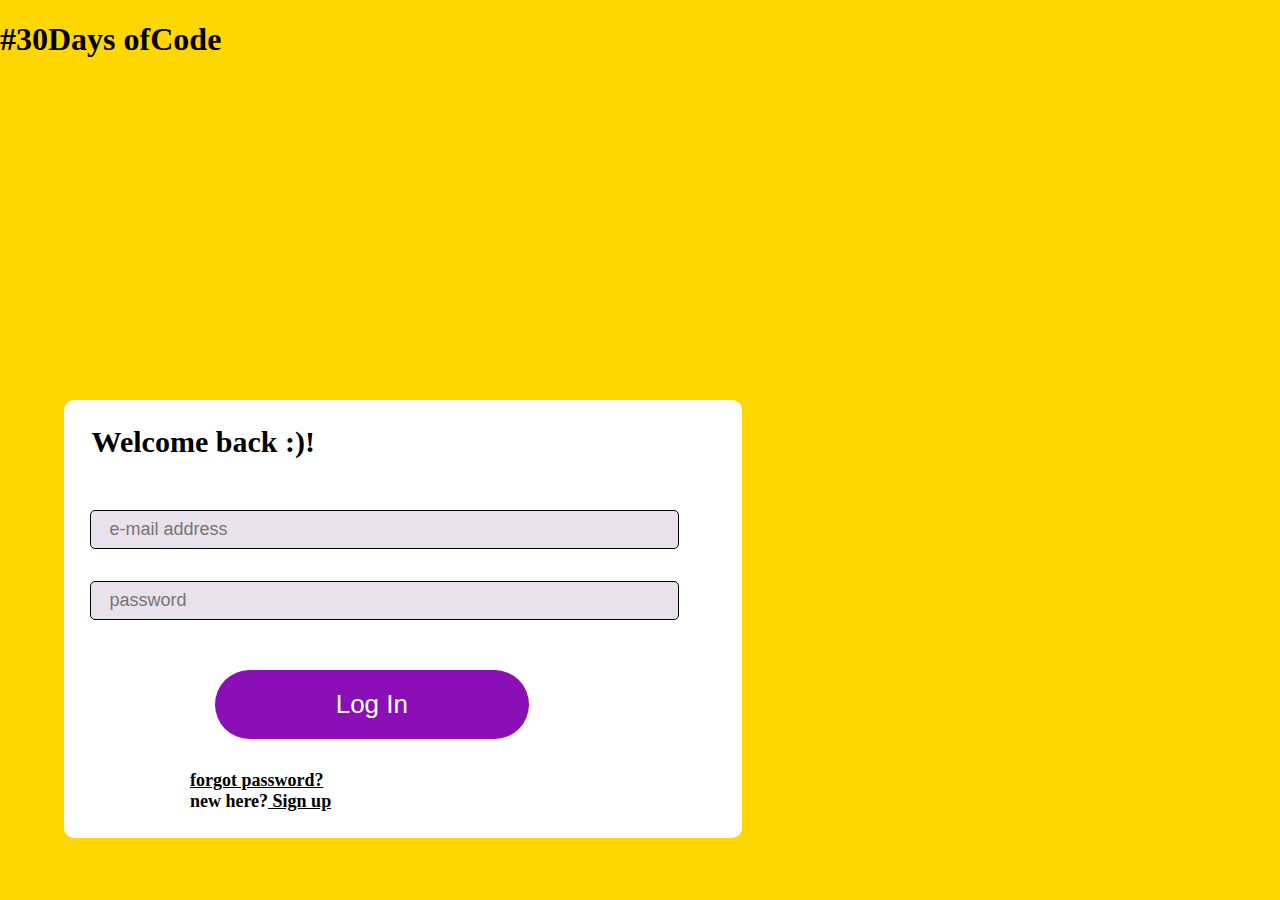
==== login.html @ 3612048c "Add files via upload" ====
<!DOCTYPE html>
<html>
<head>
	<title>Day 30 last project</title>
	<link rel="stylesheet" type="text/css" href="figma.css">
</head>
<body>
	<div>
		<h1>#30Days ofCode</h1>
	</div>
	<div>
		<form>
			<legend>Welcome back :)!</legend>
			<input type="mail" name="mail" placeholder="e-mail address">
			<input type="password" name="password" placeholder="password">
			<input type="submit" name="submit" value="Log In" class="submit">
			<h5><a href="#">forgot password?</a><br>new here?<a href="figma.html"> Sign up</a></h5>
		</form>
	</div>
</body>
</html>
---- figma.css ----
/*for the red - FC7453
for the blue - 3CAFFF
for the light purple - CB37FF
for the darker purple - 8B0FB7
for the shade of green - 9AB22C
for the shade of orange - F5921C
for the input background - */
* {
	box-sizing: border-box;
}
body {
	width: 100%;
	margin: 0;
	padding: 0;
	background: gold;
}
.track-li img {
	width: 25%;
	float: left;
	margin: 3%;
}
i {
	position: absolute;
	color: #641685;
	font-size: 18px;
	display: inline block;
	width: auto;
 margin-top: 8px;
	margin-left: -30px;
}
a {
	color: black;
}
@media (min-width: 850px) {
	.nav {
		width: 100%;
		margin: 0;
		height: 55px;
		padding-top: 1%;
		background: white;
		box-shadow: 0px -4px 20px black;
	}
	.mobile-design {
		display: none;
	}
	.nav img {
		width: 3%;
	}
	.img1 {
		display: inline;
		width: 4%;
		top: 1%;
		margin: -0.5% 2% 2% 4%;
	}
	.img2 {
		display: inline;
		width: 2.5%;
		margin: -3% 1% 2% 0;
	}
	.nav > h1 {
		width: 87%;
		float: right;
		margin: 0;
	}
	.sp {
		display: inline;
		color: #FF2828;
		font-size: 20px;
		float: right;
		vertical-align: center;
		margin-right: 4%;
	}
	.sp-1 {
		color: #641685;
		font-size: 20px;
		float: left;
		margin-top: 0;
		vertical-align: center;
	}
	.sp1 {
		color: #3CAFFF;
	}
	.sp2 {
 	 	color: #A569BD;
 	}
 	.sp3 {
 	 	color: #313434;
 	}
 	.sp4 {
 	 	color: #71A231;
 	}
 	.sp5 {
 	 	color: #FF2828;
 	}
 	.sp6 {
 	 	color: #F39C12;
 	}
	main {
		width: 100%;
		margin: 0;
		padding: 0;
	}
	.head {
		width: 48%;
		margin: 0;
		float: left;
		padding: 7% 0 0 0;
		line-height: 1.4;
	}
	.h1 {
		font-size: 50px;
		width: 50%;
		color: #641685;
		line-height: 0.8;
		font-weight: 800;
		margin-left: 16%;
	}
	.p {
		width: 75%;
		float: left;
		padding: 2%;
		background: #641685;
		border-radius: 0 25px 25px 0;
		border: 1px solid maroon;

	}
	p {
		width: 60%;
		text-align: right;
		margin-left: 28%;
		color: white;
	}
	.joint {
		width: 52%;
		margin: 0;
		float: right;
	}
	form {
		display: inline-block;
		width: 53%;
		float: left;
		border-radius: 10px;
		margin: 25% 10% 0 5%;
 	 	background: white;
 	 	padding: 2%;
	}
 	legend {
 	 	margin-bottom: 8%;
 	 	font-size: 30px;
 	 	font-weight: 700;
	}
 	input {
 	 	background: #E9E2EC;
 	 	border: 0.5px solid black;
 	 	border-radius: 5px;
 	 	width: 94%;
 	 	height: 36px;
 	 	font-size: 18px;
 	 	padding: 3%;
 	 	margin: 0 0 5% 0;
 	}
 	form > h5 {
 	 	width: 90%;
 	 	margin: 0 1% 0 16%;
 	 	font-size: 18px;
 	}
 	.submit {
 		background: #8B0FB7;
 		border: none;
 		width: 50%;
 		font-size: 26px;
 		color: white;
 		margin-top: 3%;
 		margin-left: 20%;
 		height: 36%;
 		border-radius: 120px;
 	}
 	.track {
		display: inline;
		margin-top: 10%;
		width: 30%;
		float: right;
		background: transparent;
 		float: right;
	}
 	.track h3 {
 		font-size: 30px;
 	}
 	.track-li {
 		color: white;
 		width: 100%;
 		float: right;
 		margin-bottom: 8%;
 		height: 80px;
 		padding: 3%;
 		vertical-align: center;
 		font-size: 20px;
 		text-align: right;
 		clear: right;
 		border-radius: 20px 0 0 20px;
 	}
 	.list1 {
 	 	background: #3CAFFF;
 	}
 	.list2 {
 	 	background: #A569BD;
 	}
 	.list3 {
 	 	background: #313434;
 	}
 	.list4 {
 	 	background: #71A231;
 	}
 	.list5 {
 	 	background: #FF2828;
 	}
 	.list6 {
 	 	background: #F39C12;
 	}
}
@media (max-width: 768px) {
	.nav {
		width: 100%;
		margin: 0;
		height: 55px;
		padding-top: 1%;
		background: white;
		box-shadow: 0px -4px 20px black;
	}
	.mobile-design {
		display: none;
	}
	.nav img {
		width: 3%;
	}
	.img1 {
		display: inline;
		width: 5%;
		top: 1%;
		margin: -0.5% 2% 2% 4%;
	}
	.img2 {
		display: inline;
		width: 3%;
		margin: -3% 1% 2% 0;
	}
	.nav > h1 {
		width: 87%;
		float: right;
		margin: 0;
	}
	.sp {
		display: inline;
		color: #FF2828;
		font-size: 20px;
		float: right;
		vertical-align: center;
		margin-right: 4%;
	}
	.sp-1 {
		color: #641685;
		font-size: 20px;
		float: left;
		margin-top: 0;
		vertical-align: center;
	}
	.sp1 {
		color: #3CAFFF;
	}
	.sp2 {
 	 	color: #A569BD;
 	}
 	.sp3 {
 	 	color: #313434;
 	}
 	.sp4 {
 	 	color: #71A231;
 	}
 	.sp5 {
 	 	color: #FF2828;
 	}
 	.sp6 {
 	 	color: #F39C12;
 	}
	main {
		width: 100%;
		margin: 0;
		padding: 0;
	}
	.head {
		width: 100%;
		margin: 0;
		float: left;
		padding: 7% 0 0 0;
		line-height: 1.4;
	}
	.h1 {
		font-size: 50px;
		width: 90%;
		color: #641685;
		line-height: 0.8;
		font-weight: 800;
		margin-left: 16%;
	}
	.p {
		width: 75%;
		float: left;
		padding: 2%;
		background: #641685;
		border-radius: 0 25px 25px 0;
		border: 1px solid maroon;

	}
	p {
		width: 60%;
		text-align: right;
		margin-left: 28%;
		color: white;
	}
	.joint {
		width: 100%;
		margin: 0;
		float: right;
	}
	form {
		display: block;
		width: 90%;
		float: left;
		border-radius: 10px;
		margin: 5% 10% 0 5%;
 	 	background: white;
 	 	padding: 2%;
	}
 	legend {
 	 	margin-bottom: 8%;
 	 	font-size: 30px;
 	 	font-weight: 700;
	}
 	input {
 	 	background: #E9E2EC;
 	 	border: 0.5px solid black;
 	 	border-radius: 5px;
 	 	width: 90%;
 	 	height: 36px;
 	 	font-size: 18px;
 	 	padding: 3%;
 	 	margin: 0 auto 5% 0;
 	}
 	form > h5 {
 	 	width: 90%;
 	 	margin: 0 1% 0 16%;
 	 	font-size: 18px;
 	}
 	.submit {
 		background: #8B0FB7;
 		border: none;
 		width: 50%;
 		font-size: 26px;
 		color: white;
 		margin-top: 3%;
 		margin-left: 20%;
 		height: 36%;
 		border-radius: 120px;
 	}
 	.track {
		display: block;
		margin-top: 10%;
		width: 30%;
		float: right;
		background: transparent;
	}
 	.track h3 {
 		font-size: 30px;
 	}
 	.track-li {
 		color: white;
 		width: 100%;
 		float: right;
 		margin-bottom: 8%;
 		height: 80px;
 		padding: 4%;
 		vertical-align: center;
 		font-size: 20px;
 		text-align: right;
 		border-radius: 20px 0 0 20px;
 	}
 	.list1 {
 	 	background: #3CAFFF;
 	}
 	.list2 {
 	 	background: #A569BD;
 	}
 	.list3 {
 	 	background: #313434;
 	}
 	.list4 {
 	 	background: #71A231;
 	}
 	.list5 {
 	 	background: #FF2828;
 	}
 	.list6 {
 	 	background: #F39C12;
 	}
}
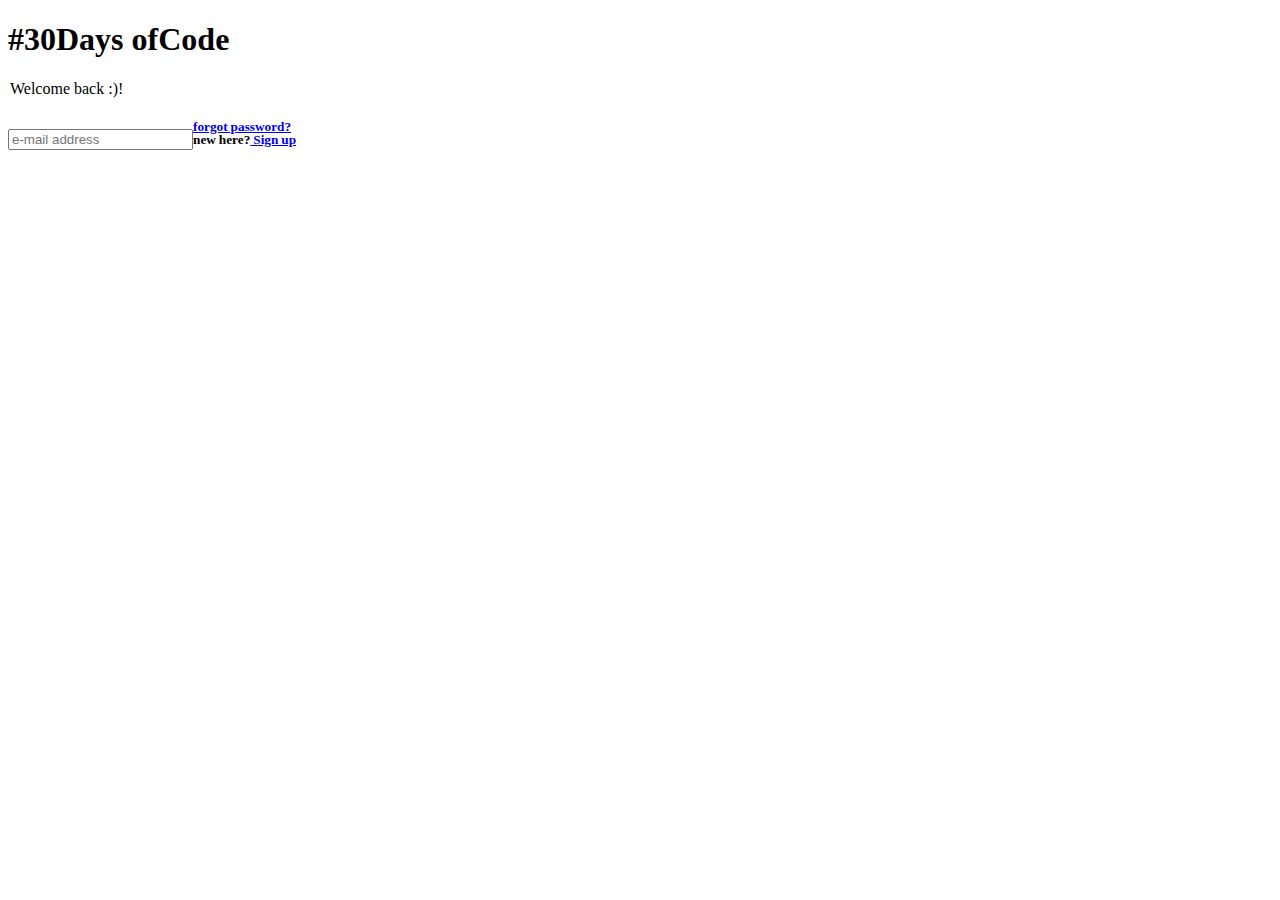
==== commit 30734a2f: "Update login.html" ====
--- a/login.html
+++ b/login.html
@@ -2,20 +2,21 @@
 <html>
 <head>
 	<title>Day 30 last project</title>
-	<link rel="stylesheet" type="text/css" href="figma.css">
+        <link rel="stylesheet" type="text/css" href="index.css">
+        <link rel="stylesheet" href="https://cdnjs.cloudflare.com/ajax/libs/font-awesome/4.7.0/css/font-awesome.min.css">
 </head>
 <body>
 	<div>
-		<h1>#30Days ofCode</h1>
+		<h1 class="h1">#30Days ofCode</h1>
 	</div>
 	<div>
 		<form>
 			<legend>Welcome back :)!</legend>
-			<input type="mail" name="mail" placeholder="e-mail address">
-			<input type="password" name="password" placeholder="password">
+			<input type="mail" name="mail" placeholder="e-mail address"><i class="fa fa-envelope></i>
+			<input type="password" name="password" placeholder="password"><I class="fa fa-key></i>
 			<input type="submit" name="submit" value="Log In" class="submit">
 			<h5><a href="#">forgot password?</a><br>new here?<a href="figma.html"> Sign up</a></h5>
 		</form>
 	</div>
 </body>
-</html>+</html>
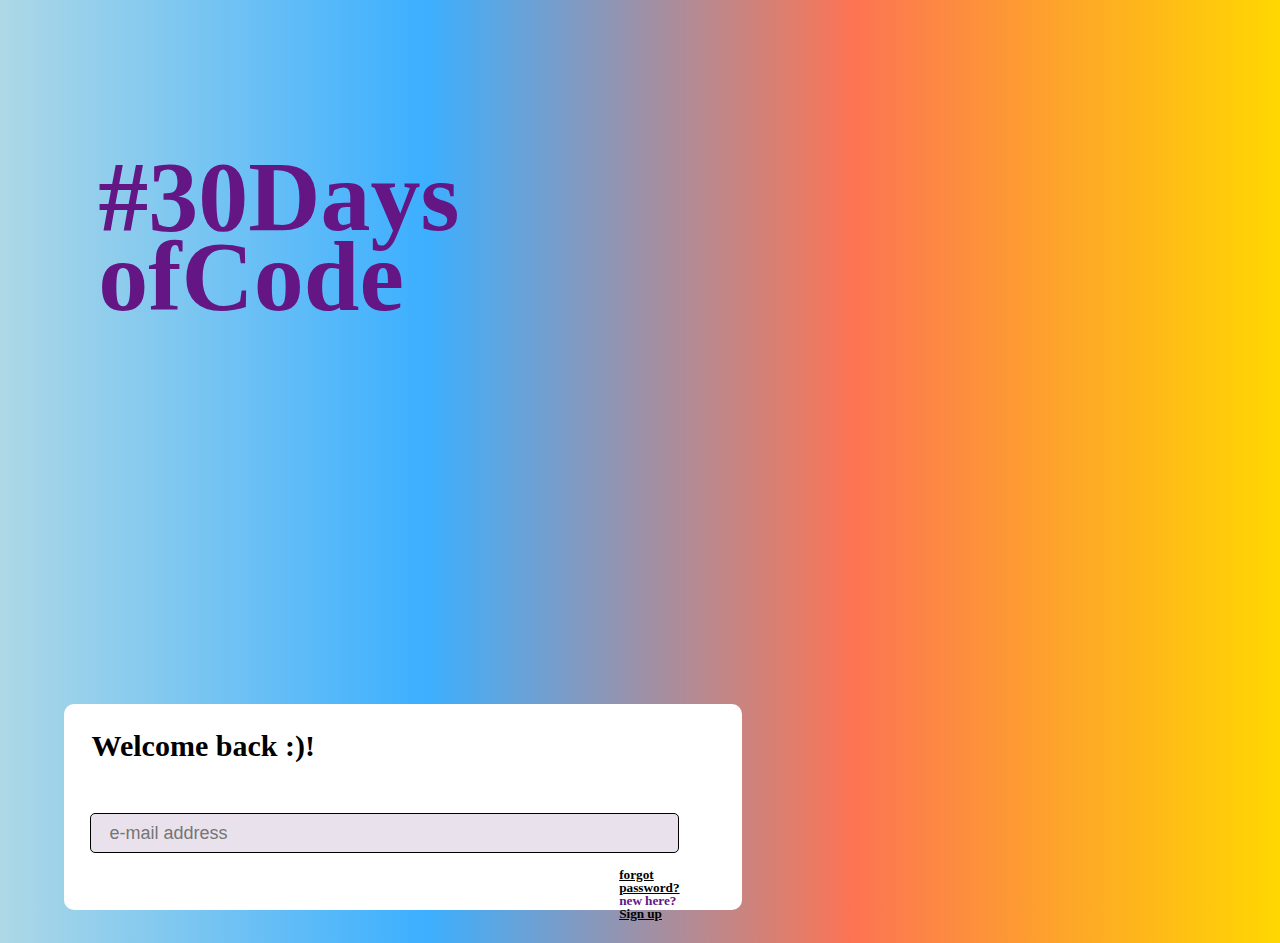
==== commit f05aa18e: "Update login.html" ====
--- a/login.html
+++ b/login.html
@@ -6,15 +6,17 @@
         <link rel="stylesheet" href="https://cdnjs.cloudflare.com/ajax/libs/font-awesome/4.7.0/css/font-awesome.min.css">
 </head>
 <body>
-	<div>
-		<h1 class="h1">#30Days ofCode</h1>
-	</div>
-	<div>
+	<div class="head">
+	 <div class="h1">
+	   <h1>#30Days ofCode</h1>
+	  </div>
+	 </div>
+	<div class="form">
 		<form>
 			<legend>Welcome back :)!</legend>
 			<input type="mail" name="mail" placeholder="e-mail address"><i class="fa fa-envelope></i>
 			<input type="password" name="password" placeholder="password"><I class="fa fa-key></i>
-			<input type="submit" name="submit" value="Log In" class="submit">
+			<input type="submit" name="submit" value="Log In" class="submit"><br>
 			<h5><a href="#">forgot password?</a><br>new here?<a href="figma.html"> Sign up</a></h5>
 		</form>
 	</div>
--- a/index.css
+++ b/index.css
@@ -0,0 +1,408 @@
+/*for the red - FC7453
+for the blue - 3CAFFF
+for the light purple - CB37FF
+for the darker purple - 8B0FB7
+for the shade of green - 9AB22C
+for the shade of orange - F5921C
+for the input background - */
+* {
+	box-sizing: border-box;
+}
+body {
+	width: 100%;
+	margin: 0;
+	padding: 0;
+	background-image: linear-gradient(to right, lightblue, #3CAFFF, #FC7453, gold);
+}
+.track-li {
+	vertical-align: center;
+}
+.track-li img {
+	width: 25%;
+	float: left;
+	margin: 6%;
+}
+i {
+	position: absolute;
+	color: #641685;
+	font-size: 18px;
+	display: inline block;
+	width: auto;
+ margin-top: 8px;
+	margin-left: -30px;
+}
+a {
+	color: black;
+}
+@media (min-width: 850px) {
+	.nav {
+		width: 100%;
+		margin: 0;
+		height: 55px;
+		padding-top: 1%;
+		background: white;
+		box-shadow: 0px -4px 20px black;
+	}
+	.mobile-design {
+		display: none;
+	}
+	.nav img {
+		width: 3%;
+	}
+	.img1 {
+		display: inline;
+		width: 4%;
+		top: 1%;
+		margin: -0.5% 2% 2% 4%;
+	}
+	.img2 {
+		display: inline;
+		width: 2.5%;
+		margin: -3% 1% 2% 0;
+	}
+	.nav > h1 {
+		width: 87%;
+		float: right;
+		margin: 0;
+	}
+	.sp {
+		display: inline;
+		color: #FF2828;
+		font-size: 20px;
+		float: right;
+		vertical-align: center;
+		margin-right: 4%;
+	}
+	.sp-1 {
+		color: #641685;
+		font-size: 20px;
+		float: left;
+		margin-top: 0;
+		vertical-align: center;
+	}
+	.sp1 {
+		color: #3CAFFF;
+	}
+	.sp2 {
+ 	 	color: #A569BD;
+ 	}
+ 	.sp3 {
+ 	 	color: #313434;
+ 	}
+ 	.sp4 {
+ 	 	color: #71A231;
+ 	}
+ 	.sp5 {
+ 	 	color: #FF2828;
+ 	}
+ 	.sp6 {
+ 	 	color: #F39C12;
+ 	}
+	main {
+		width: 100%;
+		margin: 0;
+		padding: 0;
+	}
+	.head {
+		width: 48%;
+		margin: 0;
+		float: left;
+		padding: 7% 0 0 0;
+		line-height: 1.4;
+	}
+	.h1 {
+		font-size: 50px;
+		width: 50%;
+		color: #641685;
+		line-height: 0.8;
+		font-weight: 800;
+		margin-left: 16%;
+	}
+	.p {
+		width: 75%;
+		float: left;
+		padding: 2%;
+		background: #641685;
+		border-radius: 0 25px 25px 0;
+		border: 1px solid maroon;
+
+	}
+	p {
+		width: 60%;
+		text-align: right;
+		margin-left: 28%;
+		color: white;
+	}
+	.joint {
+		width: 52%;
+		margin: 0;
+		float: right;
+	}
+	form {
+		display: inline-block;
+		width: 53%;
+		float: left;
+		border-radius: 10px;
+		margin: 25% 10% 0 5%;
+ 	 	background: white;
+ 	 	padding: 2%;
+	}
+ 	legend {
+ 	 	margin-bottom: 8%;
+ 	 	font-size: 30px;
+ 	 	font-weight: 700;
+	}
+ 	input {
+ 	 	background: #E9E2EC;
+ 	 	border: 0.5px solid black;
+ 	 	border-radius: 5px;
+ 	 	width: 94%;
+ 	 	height: 36px;
+ 	 	font-size: 18px;
+ 	 	padding: 3%;
+ 	 	margin: 0 0 5% 0;
+ 	}
+ 	form > h5 {
+ 	 	width: 90%;
+ 	 	margin: 0 1% 0 16%;
+ 	 	font-size: 18px;
+ 	}
+ 	.submit {
+ 		background: #8B0FB7;
+ 		border: none;
+ 		width: 50%;
+ 		font-size: 26px;
+ 		color: white;
+ 		margin-top: 3%;
+ 		margin-left: 20%;
+ 		height: 36%;
+ 		border-radius: 120px;
+ 	}
+ 	.track {
+		display: inline;
+		margin-top: 10%;
+		width: 30%;
+		float: right;
+		background: transparent;
+ 		float: right;
+	}
+ 	.track h3 {
+ 		font-size: 30px;
+ 	}
+ 	.track-li {
+ 		color: white;
+ 		width: 100%;
+ 		float: right;
+ 		margin-bottom: 8%;
+ 		height: 80px;
+ 		padding: 5%;
+ 		vertical-align: center;
+ 		font-size: 20px;
+ 		text-align: right;
+ 		clear: right;
+ 		border-radius: 20px 0 0 20px;
+ 	}
+ 	.list1 {
+ 	 	background: #3CAFFF;
+ 	}
+ 	.list2 {
+ 	 	background: #A569BD;
+ 	}
+ 	.list3 {
+ 	 	background: #313434;
+ 	}
+ 	.list4 {
+ 	 	background: #71A231;
+ 	}
+ 	.list5 {
+ 	 	background: #FF2828;
+ 	}
+ 	.list6 {
+ 	 	background: #F39C12;
+ 	}
+}
+@media (max-width: 768px) {
+	.nav {
+		width: 100%;
+		margin: 0;
+		height: 55px;
+		padding-top: 1%;
+		background: white;
+		box-shadow: 0px -4px 20px black;
+	}
+	.mobile-design {
+		display: none;
+	}
+	.nav img {
+		width: 3%;
+	}
+	.img1 {
+		display: inline;
+		width: 5%;
+		top: 1%;
+		margin: -0.5% 2% 2% 4%;
+	}
+	.img2 {
+		display: inline;
+		width: 3%;
+		margin: -3% 1% 2% 0;
+	}
+	.nav > h1 {
+		width: 87%;
+		float: right;
+		margin: 0;
+	}
+	.sp {
+		display: inline;
+		color: #FF2828;
+		font-size: 20px;
+		float: right;
+		vertical-align: center;
+		margin-right: 4%;
+	}
+	.sp-1 {
+		color: #641685;
+		font-size: 20px;
+		float: left;
+		margin-top: 0;
+		vertical-align: center;
+	}
+	.sp1 {
+		color: #3CAFFF;
+	}
+	.sp2 {
+ 	 	color: #A569BD;
+ 	}
+ 	.sp3 {
+ 	 	color: #313434;
+ 	}
+ 	.sp4 {
+ 	 	color: #71A231;
+ 	}
+ 	.sp5 {
+ 	 	color: #FF2828;
+ 	}
+ 	.sp6 {
+ 	 	color: #F39C12;
+ 	}
+	main {
+		width: 100%;
+		margin: 0;
+		padding: 0;
+	}
+	.head {
+		width: 100%;
+		margin: 0;
+		float: left;
+		padding: 7% 0 0 0;
+		line-height: 1.4;
+	}
+	.h1 {
+		font-size: 50px;
+		width: 90%;
+		color: #641685;
+		line-height: 0.8;
+		font-weight: 800;
+		margin-left: 16%;
+	}
+	.p {
+		width: 75%;
+		float: left;
+		padding: 2%;
+		background: #641685;
+		border-radius: 0 25px 25px 0;
+		border: 1px solid maroon;
+
+	}
+	p {
+		width: 60%;
+		text-align: right;
+		margin-left: 28%;
+		color: white;
+	}
+	.joint {
+		width: 100%;
+		margin: 0;
+		float: right;
+	}
+	form {
+		display: block;
+		width: 90%;
+		float: left;
+		border-radius: 10px;
+		margin: 5% 10% 0 5%;
+ 	 	background: white;
+ 	 	padding: 2%;
+	}
+ 	legend {
+ 	 	margin-bottom: 8%;
+ 	 	font-size: 30px;
+ 	 	font-weight: 700;
+	}
+ 	input {
+ 	 	background: #E9E2EC;
+ 	 	border: 0.5px solid black;
+ 	 	border-radius: 5px;
+ 	 	width: 90%;
+ 	 	height: 36px;
+ 	 	font-size: 18px;
+ 	 	padding: 3%;
+ 	 	margin: 0 auto 5% 0;
+ 	}
+ 	form > h5 {
+ 	 	width: 90%;
+ 	 	margin: 0 1% 0 16%;
+ 	 	font-size: 18px;
+ 	}
+ 	.submit {
+ 		background: #8B0FB7;
+ 		border: none;
+ 		width: 50%;
+ 		font-size: 26px;
+ 		color: white;
+ 		margin-top: 3%;
+ 		margin-left: 20%;
+ 		height: 36%;
+ 		border-radius: 120px;
+ 	}
+ 	.track {
+		display: block;
+		margin-top: 10%;
+		width: 30%;
+		float: right;
+		background: transparent;
+	}
+ 	.track h3 {
+ 		font-size: 30px;
+ 	}
+ 	.track-li {
+ 		color: white;
+ 		width: 100%;
+ 		float: right;
+ 		margin-bottom: 8%;
+ 		height: 80px;
+ 		padding: 4%;
+ 		vertical-align: center;
+ 		font-size: 20px;
+ 		text-align: right;
+ 		border-radius: 20px 0 0 20px;
+ 	}
+ 	.list1 {
+ 	 	background: #3CAFFF;
+ 	}
+ 	.list2 {
+ 	 	background: #A569BD;
+ 	}
+ 	.list3 {
+ 	 	background: #313434;
+ 	}
+ 	.list4 {
+ 	 	background: #71A231;
+ 	}
+ 	.list5 {
+ 	 	background: #FF2828;
+ 	}
+ 	.list6 {
+ 	 	background: #F39C12;
+ 	}
+}